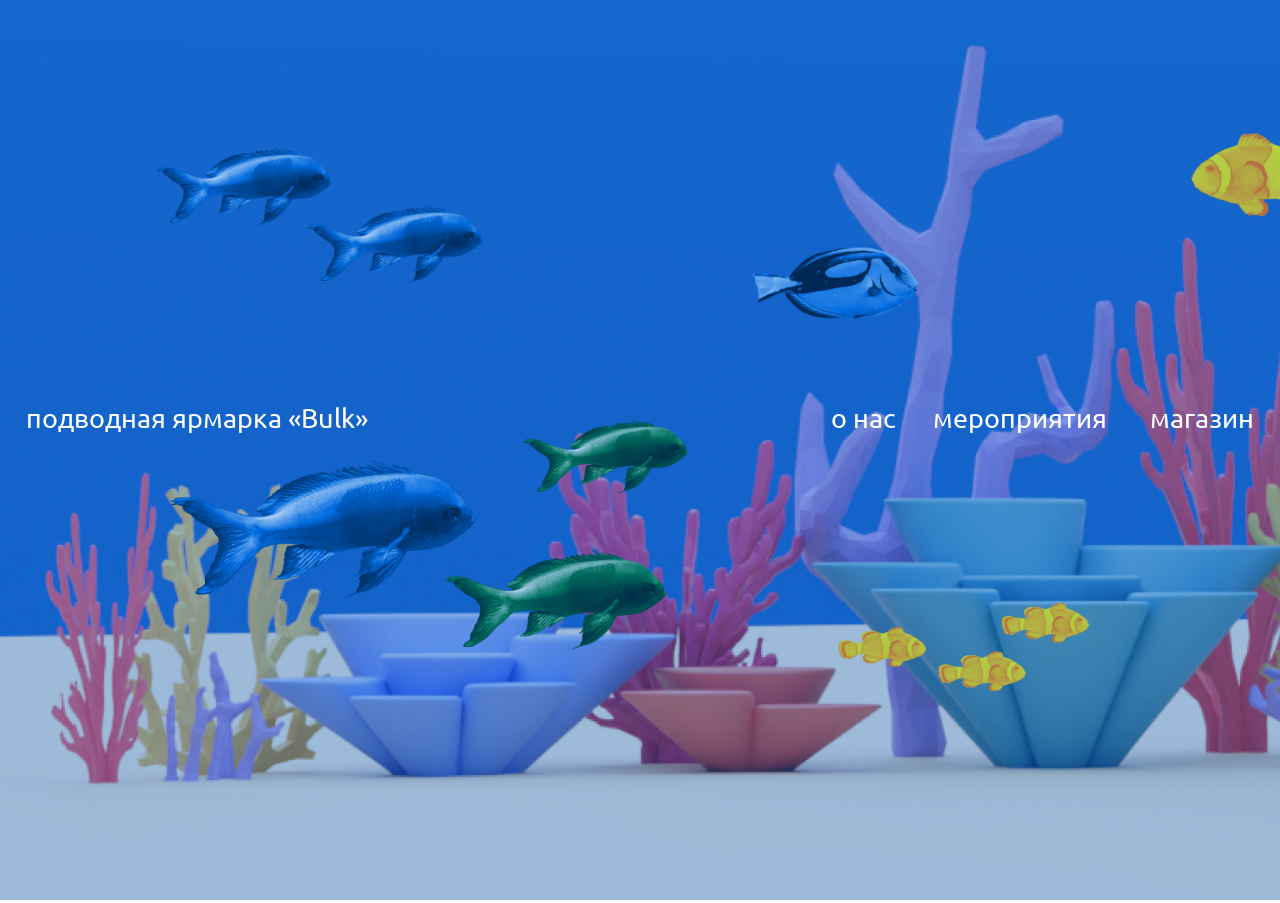
==== index.html @ fd23e203 "1" ====
<!DOCTYPE html>
<html lang="en" dir="ltr">
  <head>
    <meta charset="utf-8">
    <title></title>
    <link rel="stylesheet" href="stylesheets/style.css">
    <script src="js/jquery-3.6.4.slim.js" charset="utf-8"></script>
    <script src="js/jquery.jInvertScroll.js" charset="utf-8"></script>
    <script src="js/scripts.js" charset="utf-8"></script>
  </head>
  <body id="index">
    <div class="main">
      <div class="fon">
        <img src="images/fon.png" alt="">
      </div>
      <a href="index.html">подводная ярмарка «Bulk»</a>
      <a href="about.html">о нас</a>
      <a href="events.html">мероприятия</a>
      <a href="shop.html">магазин</a>
    </div>
  </body>
</html>
---- stylesheets/style.css ----
@import "reset.css";
@import url('https://fonts.googleapis.com/css2?family=Ubuntu:ital,wght@0,300;0,400;0,500;0,700;1,300;1,400;1,500;1,700&display=swap');
@import "content.css";
@import "index.css";
@import "about.css";
@import "events.css";
@import "shop.css";
@import 'responsive.css';
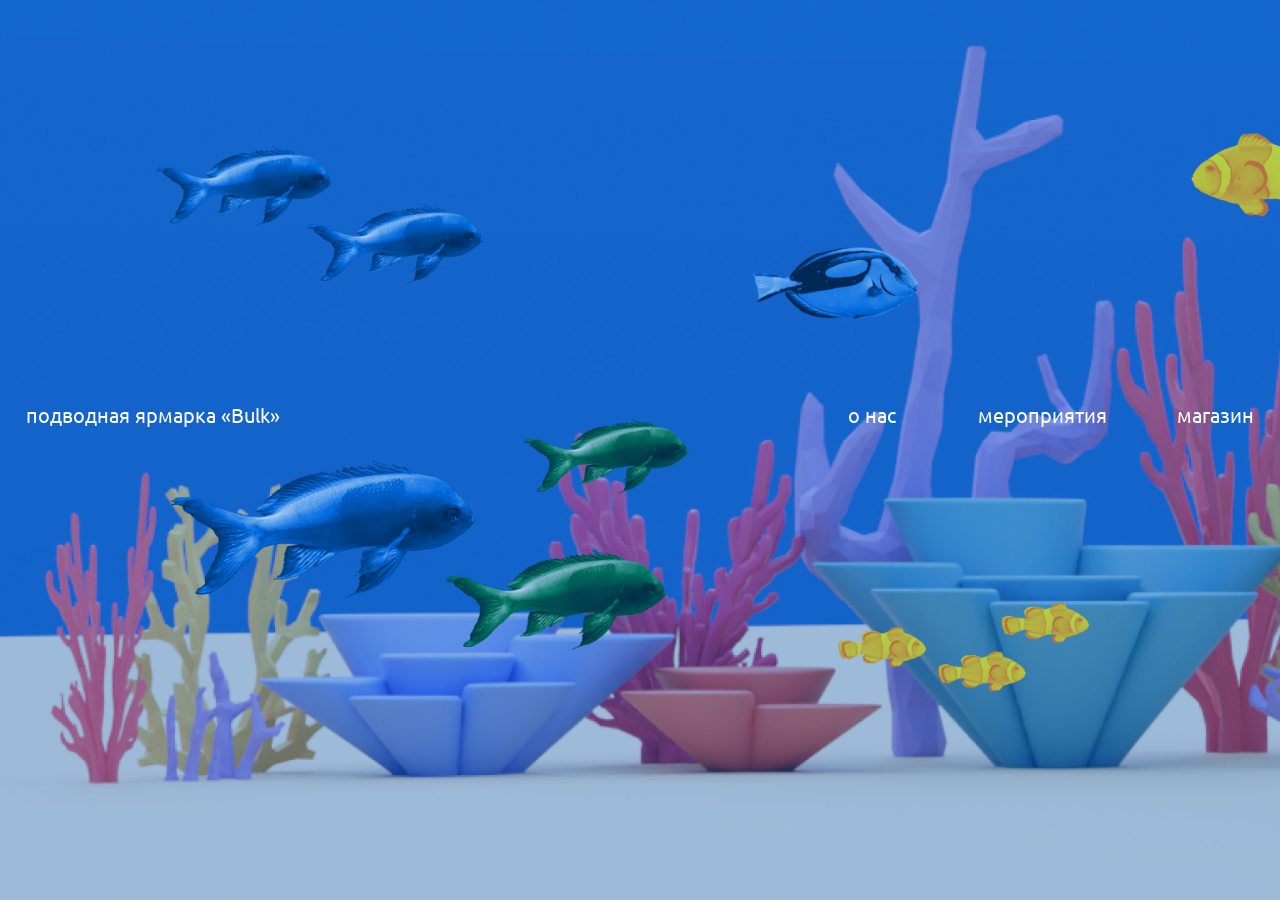
==== commit 90fc0507: "4" ====
--- a/index.html
+++ b/index.html
@@ -2,7 +2,7 @@
 <html lang="en" dir="ltr">
   <head>
     <meta charset="utf-8">
-    <title></title>
+    <title>Bulk – подводная ярмарка</title>
     <link rel="stylesheet" href="stylesheets/style.css">
     <script src="js/jquery-3.6.4.slim.js" charset="utf-8"></script>
     <script src="js/jquery.jInvertScroll.js" charset="utf-8"></script>
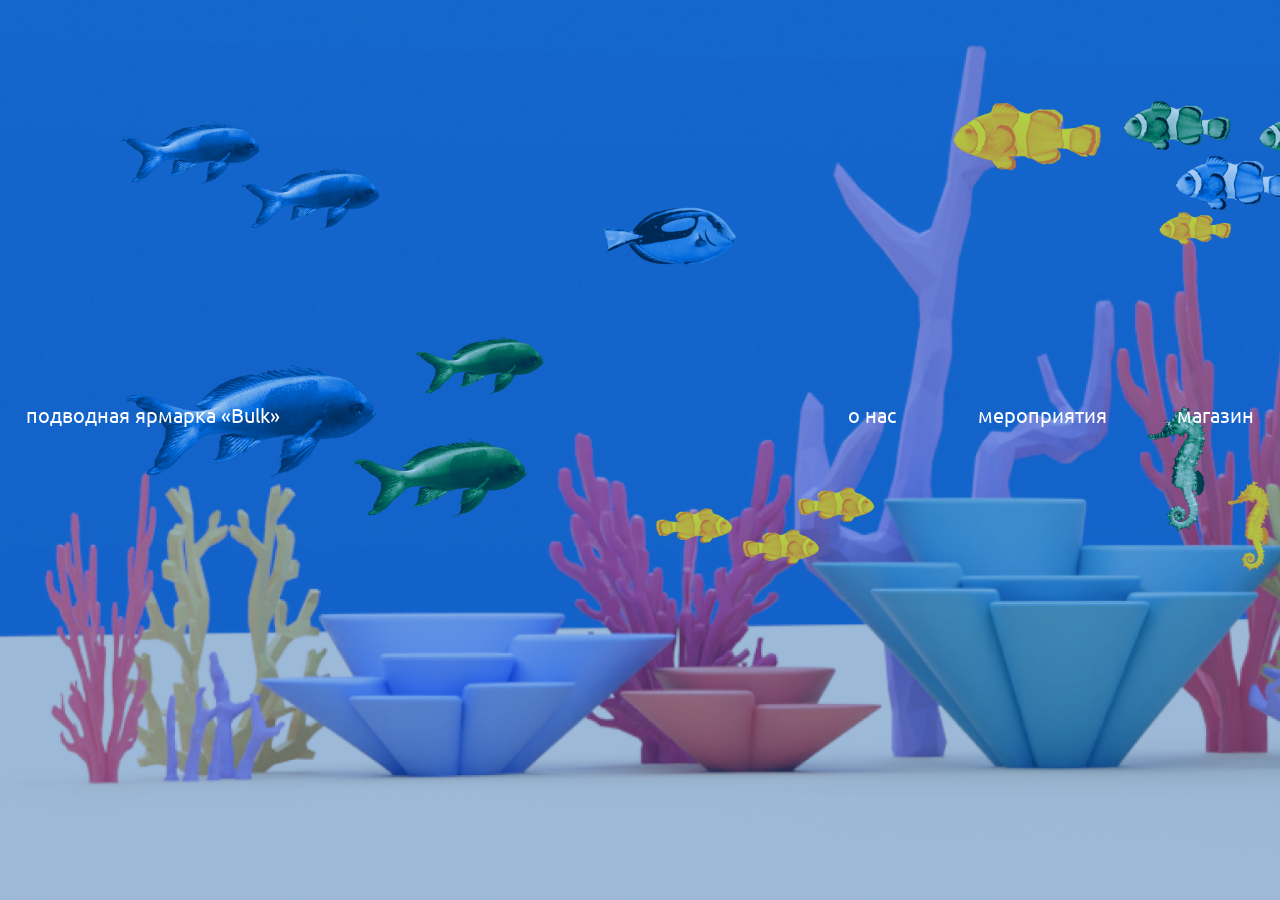
==== commit 8cb00e38: "5" ====
--- a/index.html
+++ b/index.html
@@ -12,6 +12,19 @@
     <div class="main">
       <div class="fon">
         <img src="images/fon.png" alt="">
+        <img src="images/fish1.png" alt="">
+        <img src="images/fish2.png" alt="">
+        <img src="images/fish3.png" alt="">
+        <img src="images/fish4.png" alt="">
+        <img src="images/fish5.png" alt="">
+        <img src="images/fish6.png" alt="">
+        <img src="images/fish7.png" alt="">
+        <img src="images/fish8.png" alt="">
+        <img src="images/fish9.png" alt="">
+        <img src="images/fish10.png" alt="">
+        <img src="images/che.png" alt="">
+        <img src="images/fish11.png" alt="">
+        <div class="blue"></div>
       </div>
       <a href="index.html">подводная ярмарка «Bulk»</a>
       <a href="about.html">о нас</a>
--- a/stylesheets/style.css
+++ b/stylesheets/style.css
@@ -5,4 +5,6 @@
 @import "about.css";
 @import "events.css";
 @import "shop.css";
+@import "posters.css";
+@import "products.css";
 @import 'responsive.css';
